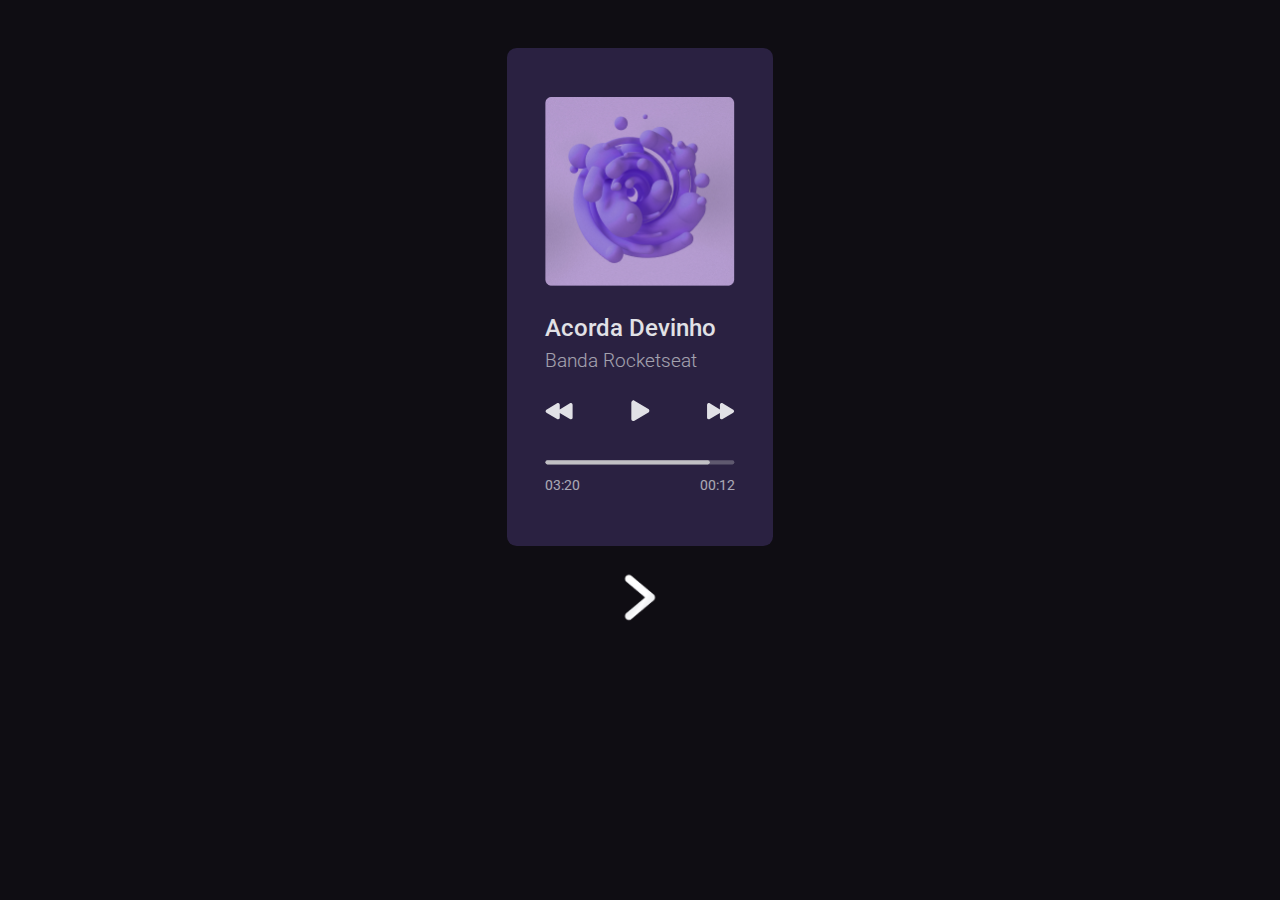
==== index.html @ 8cdca839 "Add files via upload" ====
<!DOCTYPE html>
<html lang="pt-br">

<head>
    <meta charset="UTF-8">
    <meta http-equiv="X-UA-Compatible" content="IE=edge">
    <meta name="viewport" content="width=device-width, initial-scale=1.0">
    <title>Music Player</title>
    <link rel="stylesheet" href="css/main.css">
</head>

<body>
    <main class="container">
        <div class="cover">
            <img src="img/hans-eiskonen-8Pm_A-OHJGg-unsplash 1.png" alt="cover photo">

            <h1>Acorda Devinho</h1>
            <h2>Banda Rocketseat</h2>
        </div>

        <div class="controls">
            <img src="img/play-back.svg" alt="play back button">
            <img src="img/play.svg" alt="play button">
            <img src="img/play-forward.svg" alt="play forward button">
        </div>

        <div class="bar">
            <img src="img/bar.svg" alt="">

            <p>03:20<span class="right">00:12</span></p>
        </div>
    </main>

    <div class="nav">
        <div class="nextPage">
            <a href="player2.html"><img id="nextPage" src="img/next.png" alt="next page button"></a>
        </div>
    </div>
</body>

</html>
---- css/main.css ----
@import url('https://fonts.googleapis.com/css2?family=Roboto:wght@100;300;400;500&display=swap');

* {
    margin: 0;
    padding: 0;
    border: 0;
    box-sizing: border-box;
}

body {
    background-color: #0F0D13;
    font-family: 'Roboto', sans-serif;
    color: #E1E1E6;
}

.container {
    display: flex;
    flex-direction: column;
    align-items: center;
    width: 16.625em;
    height: 31.125em;
    margin: 3em auto;
    border-radius: 9.6px;
    background-color: #2A2141;
}

.cover {
    display: flex;
    flex-direction: column;
    justify-content: center;
}

.cover>img {
    width: 11.85375em;
    margin: 3em 0 1.75em 0;
}

.cover>h1 {
    font-size: 24px;
    font-weight: 500;
    margin-bottom: .3em;
}

.cover>h2 {
    font-size: 19px;
    font-weight: 300;
    opacity: .67;
}

.controls {
    display: flex;
    justify-content: space-between;
    width: 11.875em;
    margin-top: 1.75em;
}

.controls>img:hover {
    cursor: pointer;
    box-shadow: 0 0 40px 0 #ffffff;
    background-color: #9191a150;
    transition: .4s;
}

.bar {
    margin-top: 1.75em;
    height: 6px;
}

.bar img {
    width: 11.875em;
}

.bar>p {
    margin-top: .6em;
    font-size: 14px;
    opacity: .7;
}

.right {
    float: right;
}

.nav {
    display: flex;
    justify-content: center;
    margin-top: -25px;
}

.nav>.nextPage img {
    width: 40px;
}
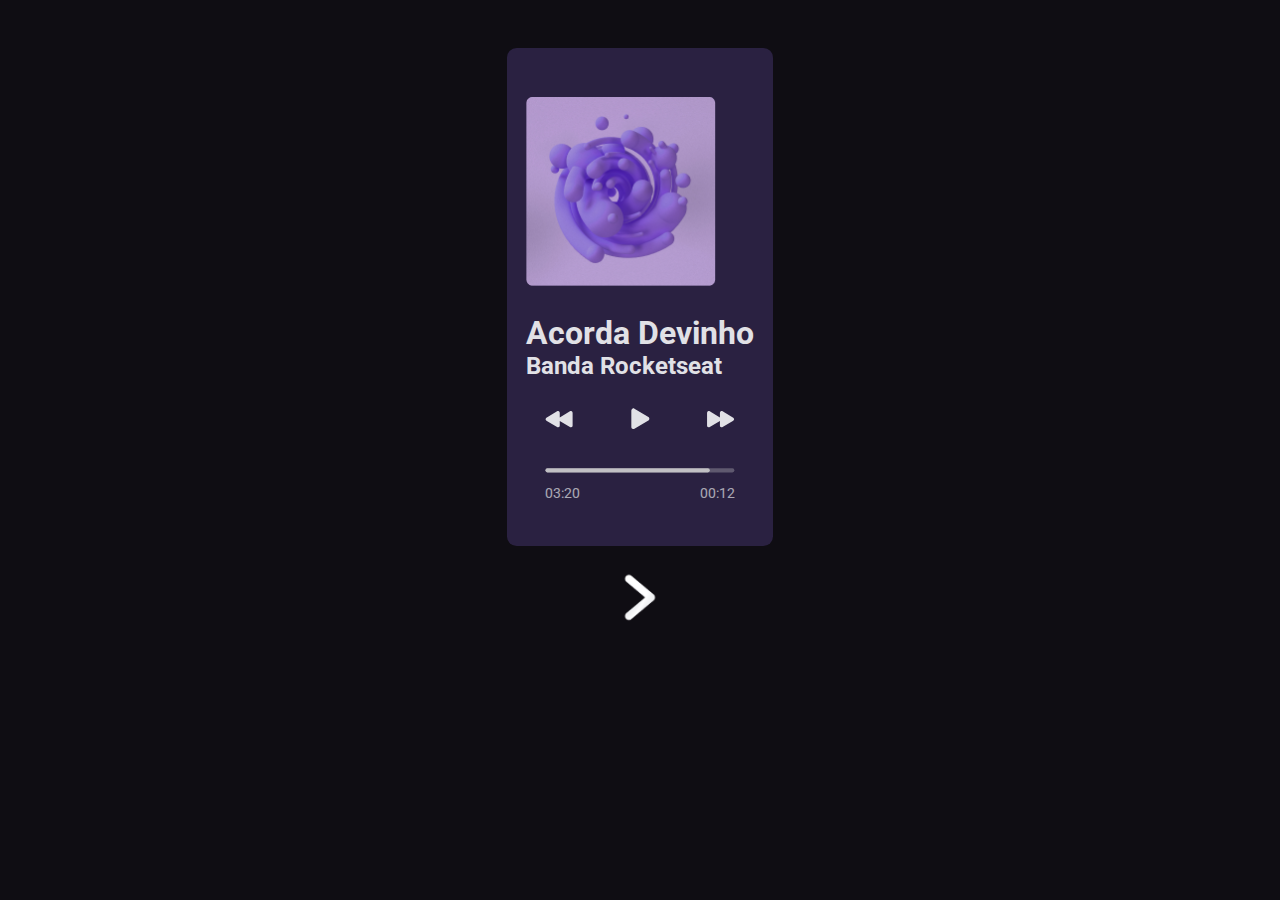
==== commit 7a2253eb: "Update index.html" ====
--- a/index.html
+++ b/index.html
@@ -14,8 +14,10 @@
         <div class="cover">
             <img src="img/hans-eiskonen-8Pm_A-OHJGg-unsplash 1.png" alt="cover photo">
 
-            <h1>Acorda Devinho</h1>
-            <h2>Banda Rocketseat</h2>
+            <div class="text">
+                <h1>Acorda Devinho</h1>
+                <h2>Banda Rocketseat</h2>
+            </div>
         </div>
 
         <div class="controls">
@@ -25,7 +27,7 @@
         </div>
 
         <div class="bar">
-            <img src="img/bar.svg" alt="">
+            <img src="img/bar.svg" alt="music progress bar">
 
             <p>03:20<span class="right">00:12</span></p>
         </div>
@@ -38,4 +40,4 @@
     </div>
 </body>
 
-</html>+</html>
